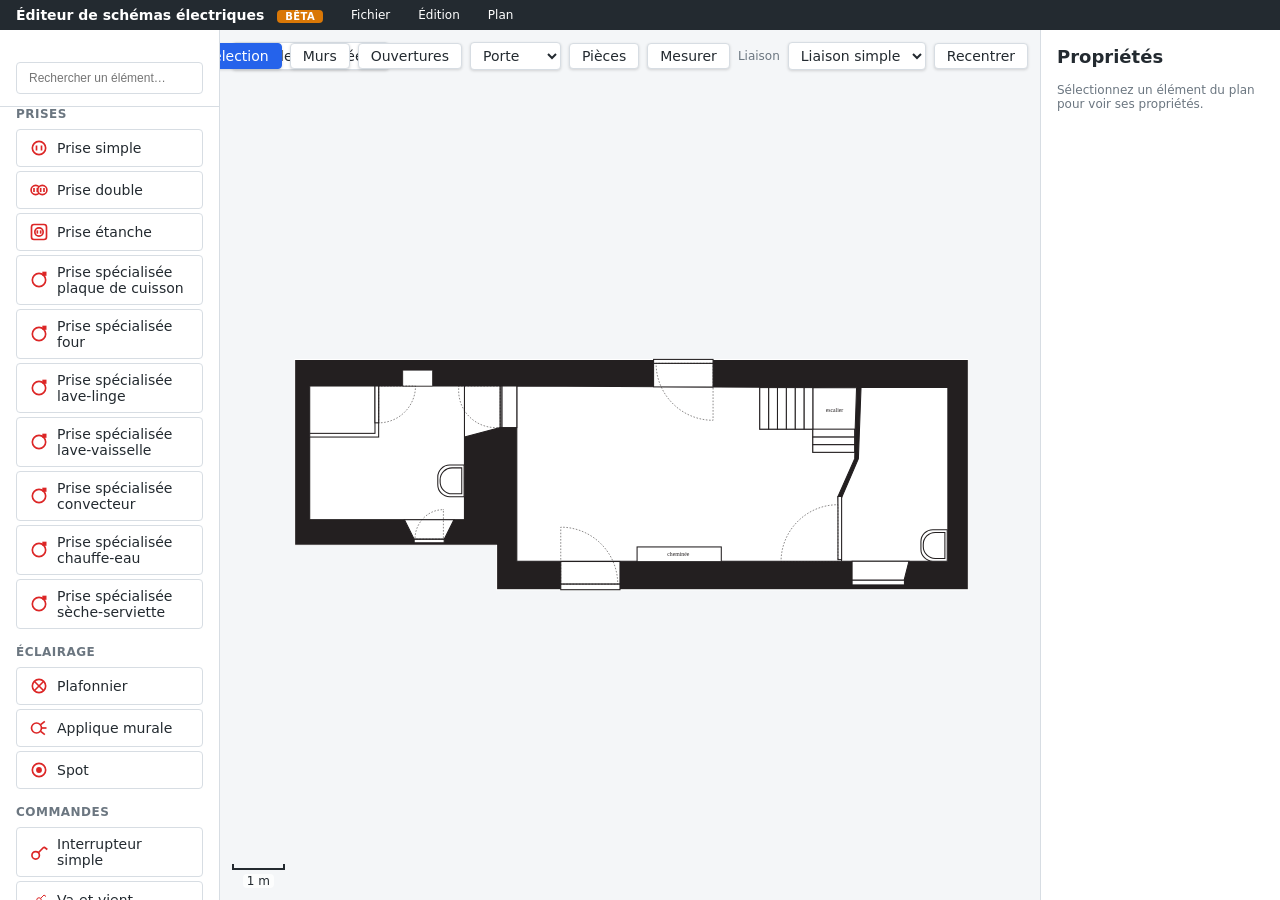
==== beta/index.html @ 7cb168fc "feat: affiche l'abréviation des prises spécialisées au centre du cercle - sym-prise-specialisee : re" ====
<!DOCTYPE html>
<html lang="fr">
<head>
  <meta charset="UTF-8" />
  <meta name="viewport" content="width=device-width, initial-scale=1.0" />
  <title>Éditeur de schémas électriques — Bêta</title>
  <link rel="stylesheet" href="../css/design-tokens.css" />
  <link rel="stylesheet" href="../css/base.css" />
  <link rel="stylesheet" href="../css/editor.css" />
</head>
<body>
  <div class="app">
    <header class="topbar">
      <h1 class="topbar__title">Éditeur de schémas électriques <span class="topbar__badge">Bêta</span></h1>
      <nav class="menubar" aria-label="Menu principal">
        <div class="menubar__item">
          <button type="button" class="menubar__trigger" id="menu-file-trigger" aria-haspopup="true" aria-expanded="false">Fichier</button>
          <div class="menubar__dropdown" id="menu-file-dropdown" hidden role="menu">
            <button type="button" class="menubar__action" id="menu-new-project" role="menuitem">Nouveau projet</button>
            <hr class="menubar__separator" />
            <button type="button" class="menubar__action" id="menu-save-project" role="menuitem">Enregistrer le projet (.aiti)</button>
            <button type="button" class="menubar__action" id="menu-open-project" role="menuitem">Ouvrir un projet (.aiti)</button>
            <input type="file" id="import-file-input" accept=".aiti" hidden />
            <hr class="menubar__separator" />
            <button type="button" class="menubar__action" id="menu-export-svg" role="menuitem">Exporter en SVG (tous les étages)</button>
            <button type="button" class="menubar__action" id="menu-export-png" role="menuitem">Exporter en PNG (tous les étages)</button>
            <button type="button" class="menubar__action" id="menu-export-pdf" role="menuitem">Exporter en PDF (tous les étages)</button>
            <hr class="menubar__separator" />
            <button type="button" class="menubar__action" id="menu-print" role="menuitem">Imprimer</button>
          </div>
        </div>
        <div class="menubar__item">
          <button type="button" class="menubar__trigger" id="menu-edit-trigger" aria-haspopup="true" aria-expanded="false">Édition</button>
          <div class="menubar__dropdown" id="menu-edit-dropdown" hidden role="menu">
            <button type="button" class="menubar__action" id="menu-undo" role="menuitem">Annuler</button>
            <button type="button" class="menubar__action" id="menu-redo" role="menuitem">Rétablir</button>
            <hr class="menubar__separator" />
            <button type="button" class="menubar__action menubar__action--danger" id="menu-clear" role="menuitem">Effacer tout le plan</button>
          </div>
        </div>
        <div class="menubar__item">
          <button type="button" class="menubar__trigger" id="menu-plan-trigger" aria-haspopup="true" aria-expanded="false">Plan</button>
          <div class="menubar__dropdown" id="menu-plan-dropdown" hidden role="menu">
            <button type="button" class="menubar__action" id="menu-elements-list" role="menuitem">Liste des éléments</button>
            <hr class="menubar__separator" />
            <button type="button" class="menubar__action" id="menu-new-floor" role="menuitem">Nouvel étage</button>
            <button type="button" class="menubar__action" id="menu-duplicate-floor" role="menuitem">Dupliquer cet étage</button>
            <button type="button" class="menubar__action" id="menu-rename-floor" role="menuitem">Renommer cet étage</button>
            <button type="button" class="menubar__action menubar__action--danger" id="menu-delete-floor" role="menuitem">Supprimer cet étage</button>
            <hr class="menubar__separator" />
            <a class="menubar__action" href="../" role="menuitem">Retour à la version stable</a>
          </div>
        </div>
      </nav>
    </header>
    <div class="workspace">
      <aside id="palette" class="palette" aria-label="Palette de composants"></aside>
      <main class="stage">
        <div class="stage__overlay stage__overlay--top-left">
          <select id="floor-select" class="floor-select" aria-label="Étage affiché"></select>
        </div>
        <div class="stage__overlay stage__overlay--top-right toolbar__links" role="group" aria-label="Outils">
          <button type="button" id="mode-select" class="toolbar__button toolbar__button--armed">Sélection</button>
          <button type="button" id="mode-wall" class="toolbar__button">Murs</button>
          <button type="button" id="mode-opening" class="toolbar__button">Ouvertures</button>
          <select id="opening-type-select" class="floor-select" aria-label="Type d'ouverture">
            <option value="porte">Porte</option>
            <option value="fenetre">Fenêtre</option>
          </select>
          <button type="button" id="mode-room" class="toolbar__button">Pièces</button>
          <button type="button" id="mode-measure" class="toolbar__button">Mesurer</button>
          <label class="toolbar__links-label" for="link-type-select">Liaison</label>
          <select id="link-type-select" class="floor-select" aria-label="Type de liaison"></select>
          <button type="button" id="btn-recenter-view" class="toolbar__button" title="Recentrer la vue sur le plan">Recentrer</button>
        </div>
        <div class="stage__overlay stage__overlay--bottom-left scale-bar" id="scale-bar" aria-hidden="true">
          <span class="scale-bar__line" id="scale-bar-line"></span>
          <span class="scale-bar__label" id="scale-bar-label"></span>
        </div>
        <svg id="stage-svg" class="stage__svg" xmlns="http://www.w3.org/2000/svg">
          <defs>
            <!-- Symboles électriques simplifiés, viewBox 0 0 24 24, dessinés en currentColor -->
            <symbol id="sym-prise" viewBox="0 0 24 24">
              <circle cx="12" cy="12" r="8" />
              <line x1="9" y1="9" x2="9" y2="15" />
              <line x1="15" y1="9" x2="15" y2="15" />
            </symbol>
            <symbol id="sym-prise-double" viewBox="0 0 24 24">
              <circle cx="8" cy="12" r="5.5" />
              <line x1="6" y1="9.5" x2="6" y2="14.5" />
              <line x1="10" y1="9.5" x2="10" y2="14.5" />
              <circle cx="16" cy="12" r="5.5" />
              <line x1="14" y1="9.5" x2="14" y2="14.5" />
              <line x1="18" y1="9.5" x2="18" y2="14.5" />
            </symbol>
            <symbol id="sym-prise-etanche" viewBox="0 0 24 24">
              <rect x="3" y="3" width="18" height="18" rx="3" />
              <circle cx="12" cy="12" r="5" />
              <line x1="10" y1="10" x2="10" y2="14" />
              <line x1="14" y1="10" x2="14" y2="14" />
            </symbol>
            <symbol id="sym-prise-specialisee" viewBox="0 0 24 24">
              <!-- Pas de broches dessinées (contrairement à sym-prise) : la place au
                   centre du cercle est laissée libre pour l'abréviation du circuit
                   dédié (voir ComponentsLayer, component__badge). -->
              <circle cx="12" cy="12" r="8" />
              <rect x="16" y="2" width="5" height="5" fill="currentColor" stroke="none" />
            </symbol>
            <symbol id="sym-plafonnier" viewBox="0 0 24 24">
              <circle cx="12" cy="12" r="8" />
              <line x1="6.3" y1="6.3" x2="17.7" y2="17.7" />
              <line x1="17.7" y1="6.3" x2="6.3" y2="17.7" />
            </symbol>
            <symbol id="sym-applique" viewBox="0 0 24 24">
              <circle cx="9" cy="12" r="6" />
              <line x1="15" y1="12" x2="21" y2="12" />
              <line x1="14" y1="8" x2="19" y2="4" />
              <line x1="14" y1="16" x2="19" y2="20" />
            </symbol>
            <symbol id="sym-spot" viewBox="0 0 24 24">
              <circle cx="12" cy="12" r="8" />
              <circle cx="12" cy="12" r="3.5" fill="currentColor" stroke="none" />
            </symbol>
            <symbol id="sym-interrupteur" viewBox="0 0 24 24">
              <!-- La ligne part du CENTRE du cercle : la partie sous le cercle est masquée
                   par son fond opaque, donc le trait ne dépasse jamais de l'autre côté. -->
              <line x1="8" y1="16" x2="18" y2="6" />
              <line x1="18" y1="6" x2="22" y2="9" />
              <circle cx="8" cy="16" r="4.5" />
            </symbol>
            <symbol id="sym-va-et-vient" viewBox="0 0 40 40">
              <!-- Même geste que l'interrupteur simple, dupliqué de part et d'autre d'un
                   cercle centré : deux branches de taille identique à l'interrupteur simple. -->
              <line x1="20" y1="20" x2="30" y2="10" />
              <line x1="30" y1="10" x2="34" y2="13" />
              <line x1="20" y1="20" x2="10" y2="30" />
              <line x1="10" y1="30" x2="6" y2="27" />
              <circle cx="20" cy="20" r="4.5" />
            </symbol>
            <symbol id="sym-poussoir" viewBox="0 0 24 24">
              <circle cx="12" cy="12" r="6" />
              <rect x="9.5" y="9.5" width="5" height="5" />
            </symbol>
            <symbol id="sym-variateur" viewBox="0 0 24 24">
              <line x1="8" y1="16" x2="18" y2="6" />
              <line x1="18" y1="6" x2="22" y2="9" />
              <circle cx="8" cy="16" r="4.5" />
              <!-- Flèche du variateur : traverse la branche en son milieu -->
              <line x1="10.9" y1="8.9" x2="15.1" y2="13.1" />
              <polygon points="15.1,13.1 12.85,12.55 14.55,10.85" fill="currentColor" stroke="none" />
            </symbol>
            <symbol id="sym-tableau" viewBox="0 0 24 24">
              <rect x="3" y="4" width="18" height="16" rx="1" />
              <line x1="8" y1="8" x2="8" y2="16" />
              <line x1="12" y1="8" x2="12" y2="16" />
              <line x1="16" y1="8" x2="16" y2="16" />
            </symbol>
            <symbol id="sym-vmc" viewBox="0 0 24 24">
              <circle cx="12" cy="12" r="8" />
              <path d="M12 12 L12 5 A7 7 0 0 1 18.5 9 Z" fill="currentColor" stroke="none" />
              <path d="M12 12 L18.5 15 A7 7 0 0 1 8 18.5 Z" fill="currentColor" stroke="none" />
              <path d="M12 12 L6 15 A7 7 0 0 1 8 6 Z" fill="currentColor" stroke="none" />
            </symbol>
          </defs>
          <g id="plan-layer"></g>
          <g id="rooms-layer"></g>
          <g id="walls-layer"></g>
          <g id="links-layer"></g>
          <g id="components-layer"></g>
          <g id="wall-preview-layer"></g>
          <g id="room-preview-layer"></g>
          <g id="measure-layer"></g>
        </svg>
        <p id="stage-error" class="stage__error" hidden></p>
      </main>
      <aside id="properties-panel" class="properties" aria-label="Propriétés"></aside>
    </div>
  </div>
  <div id="toast-container" class="toast-container" aria-live="polite"></div>
  <script type="module" src="../js/main.js"></script>
</body>
</html>
---- css/design-tokens.css ----
/* Design tokens — couleurs, espacements, typographie */
:root {
  /* Espacements (base 4px) */
  --space-1: 4px;
  --space-2: 8px;
  --space-3: 12px;
  --space-4: 16px;
  --space-6: 24px;
  --space-8: 32px;
  --space-12: 48px;

  /* Couleurs neutres (ambiance plan technique) */
  --color-bg: #f4f6f8;
  --color-bg-panel: #ffffff;
  --color-border: #d7dde3;
  --color-text: #232a30;
  --color-text-muted: #6b7680;

  /* Plan de fond */
  --color-plan-stroke: #4a5561;

  /* Accents */
  --color-accent: #2563eb;
  --color-accent-hover: #d97706;

  /* Composants posés sur le plan : rouge pour bien se distinguer du fond */
  --color-component: #dc2626;
  --color-component-selected: var(--color-accent);

  /* Couleurs de liaison par type de circuit */
  --color-circuit-eclairage: #2563eb;
  --color-circuit-prise: #16a34a;
  --color-circuit-alimentation: #dc2626;
  --color-circuit-commande: #7c3aed;

  /* Outil de mesure */
  --color-measure: #0891b2;

  /* Remplissage des pièces */
  --color-room-fill: #eef2f6;
  --color-room-fill-selected: #dbeafe;

  /* Typographie */
  --font-family: system-ui, -apple-system, "Segoe UI", sans-serif;
  --font-size-sm: 12px;
  --font-size-base: 14px;
  --font-size-lg: 18px;

  /* Rayons */
  --radius-sm: 4px;
  --radius-md: 8px;
}
---- css/base.css ----
* {
  box-sizing: border-box;
}

html, body {
  height: 100%;
  margin: 0;
}

body {
  font-family: var(--font-family);
  font-size: var(--font-size-base);
  color: var(--color-text);
  background: var(--color-bg);
}

button, select {
  font: inherit;
  color: inherit;
}
---- css/editor.css ----
.app {
  display: flex;
  flex-direction: column;
  height: 100%;
}

.topbar {
  display: flex;
  align-items: center;
  gap: var(--space-4);
  padding: var(--space-1) var(--space-4);
  background: var(--color-text);
}

.topbar__title {
  font-size: var(--font-size-base);
  font-weight: 600;
  color: #fff;
  margin: 0;
}

.topbar__badge {
  display: inline-block;
  margin-left: var(--space-2);
  padding: 1px var(--space-2);
  border-radius: var(--radius-sm);
  background: var(--color-accent-hover);
  color: #fff;
  font-size: 10px;
  font-weight: 700;
  text-transform: uppercase;
  letter-spacing: 0.04em;
  vertical-align: middle;
}

.floor-select {
  padding: var(--space-1) var(--space-2);
  border: 1px solid var(--color-border);
  border-radius: var(--radius-sm);
  background: var(--color-bg-panel);
  box-shadow: 0 1px 3px rgba(0, 0, 0, 0.15);
}

.toolbar__links {
  display: flex;
  align-items: center;
  gap: var(--space-2);
}

.toolbar__links-label {
  font-size: var(--font-size-sm);
  color: var(--color-text-muted);
}

.toolbar__button {
  padding: var(--space-1) var(--space-3);
  border: 1px solid var(--color-border);
  border-radius: var(--radius-sm);
  background: var(--color-bg-panel);
  box-shadow: 0 1px 3px rgba(0, 0, 0, 0.15);
  cursor: pointer;
}

.toolbar__button:hover {
  border-color: var(--color-accent);
}

.toolbar__button--armed {
  background: var(--color-accent);
  border-color: var(--color-accent);
  color: #fff;
}

.toolbar__button--primary {
  background: var(--color-accent);
  border-color: var(--color-accent);
  color: #fff;
}

.toolbar__button--primary:hover {
  filter: brightness(1.1);
}

.menubar {
  display: flex;
  align-items: center;
  gap: var(--space-1);
}

.menubar__item {
  position: relative;
}

.menubar__trigger {
  padding: var(--space-1) var(--space-3);
  border: none;
  border-radius: var(--radius-sm);
  background: transparent;
  color: #fff;
  font-size: var(--font-size-sm);
  cursor: pointer;
}

.menubar__trigger:hover,
.menubar__item--open .menubar__trigger {
  background: rgba(255, 255, 255, 0.15);
}

.menubar__dropdown {
  position: absolute;
  top: 100%;
  left: 0;
  z-index: 10;
  min-width: 200px;
  margin-top: var(--space-1);
  padding: var(--space-1);
  background: var(--color-bg-panel);
  border: 1px solid var(--color-border);
  border-radius: var(--radius-sm);
  box-shadow: 0 4px 12px rgba(0, 0, 0, 0.15);
  display: flex;
  flex-direction: column;
}

.menubar__dropdown[hidden] {
  display: none;
}

.menubar__action {
  text-align: left;
  text-decoration: none;
  padding: var(--space-2) var(--space-3);
  border: none;
  border-radius: var(--radius-sm);
  background: transparent;
  color: var(--color-text);
  font-size: var(--font-size-base);
  cursor: pointer;
}

.menubar__action:hover:not(:disabled) {
  background: var(--color-bg);
}

.menubar__action:disabled {
  color: var(--color-text-muted);
  cursor: not-allowed;
}

.menubar__action--danger {
  color: var(--color-circuit-alimentation);
}

.menubar__separator {
  border: none;
  border-top: 1px solid var(--color-border);
  margin: var(--space-1) 0;
}

.workspace {
  flex: 1;
  display: flex;
  min-height: 0;
}

.palette {
  width: 220px;
  flex-shrink: 0;
  overflow-y: auto;
  background: var(--color-bg-panel);
  border-right: 1px solid var(--color-border);
  padding: var(--space-4);
}

.properties {
  width: 240px;
  flex-shrink: 0;
  overflow-y: auto;
  background: var(--color-bg-panel);
  border-left: 1px solid var(--color-border);
  padding: var(--space-4);
}

.properties__empty {
  color: var(--color-text-muted);
  font-size: var(--font-size-sm);
}

.properties__panel-title {
  font-size: var(--font-size-lg);
  font-weight: 700;
  margin: 0 0 var(--space-4);
}

.properties__title {
  font-size: var(--font-size-base);
  font-weight: 600;
  margin: 0 0 var(--space-4);
}

.properties__field {
  display: flex;
  flex-direction: column;
  gap: var(--space-1);
  margin-bottom: var(--space-3);
  font-size: var(--font-size-sm);
}

.properties__field-label {
  color: var(--color-text-muted);
}

.properties__field input,
.properties__field select,
.properties__field textarea {
  padding: var(--space-1) var(--space-2);
  border: 1px solid var(--color-border);
  border-radius: var(--radius-sm);
  background: var(--color-bg-panel);
  font-size: var(--font-size-base);
}

.properties__field textarea {
  font-family: inherit;
  resize: vertical;
}

.properties__field--checkbox {
  flex-direction: row;
  align-items: center;
  gap: var(--space-2);
}

.properties__field--checkbox input {
  width: auto;
  padding: 0;
}

.properties__rotation {
  display: flex;
  align-items: center;
  justify-content: space-between;
  gap: var(--space-2);
}

.properties__rotation button {
  padding: var(--space-1) var(--space-3);
  border: 1px solid var(--color-border);
  border-radius: var(--radius-sm);
  background: var(--color-bg-panel);
  cursor: pointer;
}

.properties__rotation button:hover {
  border-color: var(--color-accent);
}

.properties__delete,
.properties__duplicate {
  width: 100%;
  padding: var(--space-2);
  border-radius: var(--radius-sm);
  cursor: pointer;
}

.properties__duplicate {
  margin-bottom: var(--space-2);
  border: 1px solid var(--color-border);
  background: var(--color-bg-panel);
  color: var(--color-text);
}

.properties__duplicate:hover {
  border-color: var(--color-accent);
}

.properties__delete {
  border: 1px solid var(--color-circuit-alimentation);
  background: var(--color-bg-panel);
  color: var(--color-circuit-alimentation);
}

.properties__delete:hover {
  background: var(--color-circuit-alimentation);
  color: #fff;
}

.properties__divider {
  border: none;
  border-top: 1px solid var(--color-border);
  margin: var(--space-4) 0;
}

.properties__subtitle {
  font-size: var(--font-size-sm);
  font-weight: 600;
  color: var(--color-text-muted);
  text-transform: uppercase;
  letter-spacing: 0.04em;
  margin: var(--space-4) 0 var(--space-2);
}

.properties__liaison-row {
  display: flex;
  align-items: center;
  gap: var(--space-2);
  width: 100%;
  padding: var(--space-2);
  border: 1px solid var(--color-border);
  border-radius: var(--radius-sm);
  background: var(--color-bg-panel);
  font-size: var(--font-size-sm);
  text-align: left;
  cursor: pointer;
  margin-bottom: var(--space-1);
}

.properties__liaison-row:hover {
  border-color: var(--color-accent);
}

.properties__liaison-swatch {
  width: 10px;
  height: 10px;
  border-radius: 50%;
  flex-shrink: 0;
}

.palette__search-bar {
  position: sticky;
  top: 0;
  z-index: 1;
  margin: calc(-1 * var(--space-4)) calc(-1 * var(--space-4)) var(--space-4);
  padding: var(--space-4) var(--space-4) var(--space-3);
  background: var(--color-bg-panel);
  border-bottom: 1px solid var(--color-border);
}

.palette__search {
  display: block;
  width: 100%;
  box-sizing: border-box;
  padding: var(--space-2) var(--space-3);
  border: 1px solid var(--color-border);
  border-radius: var(--radius-sm);
  background: var(--color-bg-panel);
  font-size: var(--font-size-sm);
}

.palette__search:focus {
  outline: none;
  border-color: var(--color-accent);
}

.palette__empty {
  color: var(--color-text-muted);
  font-size: var(--font-size-sm);
}

.palette__category + .palette__category {
  margin-top: var(--space-4);
}

.palette__category-title {
  font-size: var(--font-size-sm);
  text-transform: uppercase;
  letter-spacing: 0.04em;
  color: var(--color-text-muted);
  margin: 0 0 var(--space-2);
}

.palette__items {
  display: flex;
  flex-direction: column;
  gap: var(--space-1);
}

.palette__item {
  display: flex;
  align-items: center;
  gap: var(--space-2);
  text-align: left;
  padding: var(--space-2) var(--space-3);
  border: 1px solid var(--color-border);
  border-radius: var(--radius-sm);
  background: var(--color-bg-panel);
  cursor: pointer;
}

.palette__icon {
  width: 20px;
  height: 20px;
  flex-shrink: 0;
  color: var(--color-component);
}

.palette__icon rect,
.palette__icon use {
  fill: var(--color-bg-panel);
  stroke: currentColor;
  stroke-width: 2;
}

.palette__icon text {
  fill: currentColor;
  font-size: 8px;
  font-weight: 600;
}

.palette__item:hover {
  border-color: var(--color-accent);
}

.palette__item--armed {
  background: var(--color-accent);
  border-color: var(--color-accent);
  color: #fff;
}

.stage {
  flex: 1;
  display: flex;
  align-items: center;
  justify-content: center;
  overflow: hidden;
  position: relative;
  background: var(--color-bg);
}

.stage__svg {
  width: 100%;
  height: 100%;
  touch-action: none;
  cursor: grab;
}

.stage__svg--panning {
  cursor: grabbing;
}

.stage__svg--placing {
  cursor: crosshair;
}

.stage__svg--linking {
  cursor: crosshair;
}

.stage__svg--measuring {
  cursor: crosshair;
}

.stage__svg--wall-drawing {
  cursor: crosshair;
}

.stage__overlay {
  position: absolute;
  z-index: 5;
}

.stage__overlay--top-left {
  top: var(--space-3);
  left: var(--space-3);
}

.stage__overlay--top-right {
  top: var(--space-3);
  right: var(--space-3);
}

.stage__overlay--bottom-left {
  left: var(--space-3);
  bottom: var(--space-3);
}

.scale-bar {
  display: flex;
  flex-direction: column;
  align-items: center;
  gap: var(--space-1);
  pointer-events: none;
}

.scale-bar__line {
  display: block;
  height: 6px;
  border-left: 2px solid var(--color-text);
  border-right: 2px solid var(--color-text);
  border-bottom: 2px solid var(--color-text);
}

.scale-bar__label {
  font-size: var(--font-size-sm);
  color: var(--color-text);
  background: rgba(255, 255, 255, 0.75);
  padding: 0 var(--space-1);
  border-radius: var(--radius-sm);
}

.component {
  color: var(--color-component);
  cursor: pointer;
}

.component .component__shape {
  fill: var(--color-bg-panel);
  stroke: currentColor;
  stroke-width: 2;
  stroke-linecap: round;
  stroke-linejoin: round;
}

.component--selected {
  color: var(--color-component-selected);
}

.component--selected .component__shape {
  stroke-width: 2.75;
}

.component__label {
  fill: currentColor;
  font-size: 9px;
  font-weight: 600;
  pointer-events: none;
}

.component__badge {
  fill: currentColor;
  font-size: 6px;
  font-weight: 600;
  pointer-events: none;
}

.component__resize-handle {
  fill: var(--color-accent);
  stroke: #fff;
  stroke-width: 1;
  cursor: nwse-resize;
}

.component__door-line {
  stroke: currentColor;
  stroke-width: 2;
  fill: none;
}

.component__door-arc {
  stroke: currentColor;
  stroke-width: 1;
  stroke-dasharray: 4 3;
  fill: none;
}

.component--link-pending .component__shape {
  stroke: var(--color-accent-hover);
  stroke-width: 3;
}

.component--link-target .component__shape {
  stroke: var(--color-circuit-prise);
  stroke-width: 3;
}

.liaison {
  cursor: pointer;
}

.liaison__line {
  stroke: var(--liaison-color, var(--color-text-muted));
  stroke-width: 3;
  stroke-linecap: round;
}

.liaison-preview {
  stroke: var(--liaison-color, var(--color-text-muted));
  stroke-width: 2;
  stroke-dasharray: 6 4;
  pointer-events: none;
}

.liaison--selected .liaison__line {
  stroke-width: 5;
}

.liaison--connected .liaison__line {
  stroke-width: 4.5;
}

.measure {
  pointer-events: none;
}

.measure__line {
  stroke: var(--color-measure);
  stroke-width: 1.5;
}

.measure--pending .measure__line {
  stroke-dasharray: 6 4;
}

.measure__label {
  fill: var(--color-measure);
  font-size: 12px;
  font-weight: 600;
}

.wall {
  cursor: pointer;
}

.wall__hit {
  stroke: transparent;
  fill: none;
}

.wall__shape {
  fill: var(--color-plan-stroke);
  stroke: none;
  pointer-events: none;
}

.wall--selected .wall__shape {
  fill: var(--color-accent);
}

.wall__endpoint-handle {
  fill: var(--color-accent);
  stroke: #fff;
  stroke-width: 1;
  cursor: move;
}

.wall__side-marker {
  stroke: var(--color-accent);
  stroke-width: 1.5;
  stroke-dasharray: 2 2;
  pointer-events: none;
}

.wall__joint {
  fill: var(--color-plan-stroke);
  pointer-events: none;
}

.wall__joint--selected {
  fill: var(--color-accent);
}

.wall__vertex-marker {
  fill: none;
  stroke: var(--color-accent);
  stroke-width: 2;
  pointer-events: none;
}

.wall-preview {
  stroke: var(--color-plan-stroke);
  stroke-width: 2;
  stroke-dasharray: 6 4;
  pointer-events: none;
}

.opening {
  cursor: pointer;
}

.opening__hit {
  stroke: transparent;
  fill: none;
}

.opening__door-line {
  stroke: var(--color-plan-stroke);
  stroke-width: 2;
  fill: none;
  pointer-events: none;
}

.opening__door-arc {
  stroke: var(--color-plan-stroke);
  stroke-width: 1;
  stroke-dasharray: 4 3;
  fill: none;
  pointer-events: none;
}

.opening__window {
  fill: var(--color-bg-panel);
  stroke: var(--color-plan-stroke);
  stroke-width: 1.5;
  pointer-events: none;
}

.opening--selected .opening__door-line,
.opening--selected .opening__door-arc,
.opening--selected .opening__window {
  stroke: var(--color-accent);
}

.room {
  cursor: pointer;
}

.room__shape {
  fill: var(--color-room-fill);
  stroke: var(--color-border);
  stroke-width: 1;
}

.room--selected .room__shape {
  fill: var(--color-room-fill-selected);
  stroke: var(--color-accent);
  stroke-width: 2;
}

.room__label {
  fill: var(--color-text-muted);
  font: 600 14px sans-serif;
  pointer-events: none;
  text-transform: uppercase;
  letter-spacing: 0.04em;
}

.room__vertex-handle {
  fill: var(--color-accent);
  stroke: #fff;
  stroke-width: 1;
  cursor: move;
}

.room-preview {
  pointer-events: none;
}

.room-preview__line {
  fill: none;
  stroke: var(--color-accent);
  stroke-width: 2;
  stroke-dasharray: 6 4;
}

.room-preview__point {
  fill: var(--color-accent);
}

.stage__error {
  position: absolute;
  inset: 0;
  display: flex;
  align-items: center;
  justify-content: center;
  color: var(--color-text-muted);
  font-size: var(--font-size-base);
  text-align: center;
  padding: var(--space-6);
  pointer-events: none;
}

.stage__error[hidden] {
  display: none;
}

.toast-container {
  position: fixed;
  bottom: var(--space-4);
  right: var(--space-4);
  z-index: 1000;
  display: flex;
  flex-direction: column;
  gap: var(--space-2);
  pointer-events: none;
}

.toast {
  background: var(--color-text);
  color: #fff;
  padding: var(--space-2) var(--space-3);
  border-radius: 4px;
  font-size: var(--font-size-sm);
  box-shadow: 0 4px 12px rgba(0, 0, 0, 0.2);
  opacity: 0;
  transform: translateY(8px);
  transition: opacity 0.2s ease, transform 0.2s ease;
}

.toast--visible {
  opacity: 1;
  transform: translateY(0);
}

.toast--danger {
  background: var(--color-circuit-alimentation);
}

.modal-overlay {
  position: fixed;
  inset: 0;
  z-index: 100;
  background: rgba(0, 0, 0, 0.35);
  display: flex;
  align-items: center;
  justify-content: center;
}

.modal {
  width: min(560px, 90vw);
  max-height: 80vh;
  display: flex;
  flex-direction: column;
  background: var(--color-bg-panel);
  border-radius: var(--radius-md);
  box-shadow: 0 8px 30px rgba(0, 0, 0, 0.25);
  overflow: hidden;
}

.modal__header {
  display: flex;
  align-items: center;
  justify-content: space-between;
  padding: var(--space-4);
  border-bottom: 1px solid var(--color-border);
}

.modal__header h2 {
  font-size: var(--font-size-base);
  font-weight: 600;
  margin: 0;
}

.modal__close {
  border: none;
  background: transparent;
  font-size: 20px;
  line-height: 1;
  color: var(--color-text-muted);
  cursor: pointer;
}

.modal__close:hover {
  color: var(--color-text);
}

.modal__body {
  padding: var(--space-4);
  overflow-y: auto;
}

.modal__actions {
  display: flex;
  justify-content: flex-end;
  gap: var(--space-2);
  margin-top: var(--space-4);
}

.modal__summary {
  color: var(--color-text-muted);
  font-size: var(--font-size-sm);
  margin: 0 0 var(--space-4);
}

.elements-group + .elements-group {
  margin-top: var(--space-4);
}

.elements-group__title {
  font-size: var(--font-size-sm);
  text-transform: uppercase;
  letter-spacing: 0.04em;
  color: var(--color-text-muted);
  margin: 0 0 var(--space-2);
}

.elements-group__list {
  list-style: none;
  margin: 0;
  padding: 0;
  display: flex;
  flex-direction: column;
  gap: var(--space-1);
}

.elements-group__item {
  width: 100%;
  text-align: left;
  padding: var(--space-2) var(--space-3);
  border: 1px solid var(--color-border);
  border-radius: var(--radius-sm);
  background: var(--color-bg-panel);
  cursor: pointer;
}

.elements-group__item:hover {
  border-color: var(--color-accent);
}
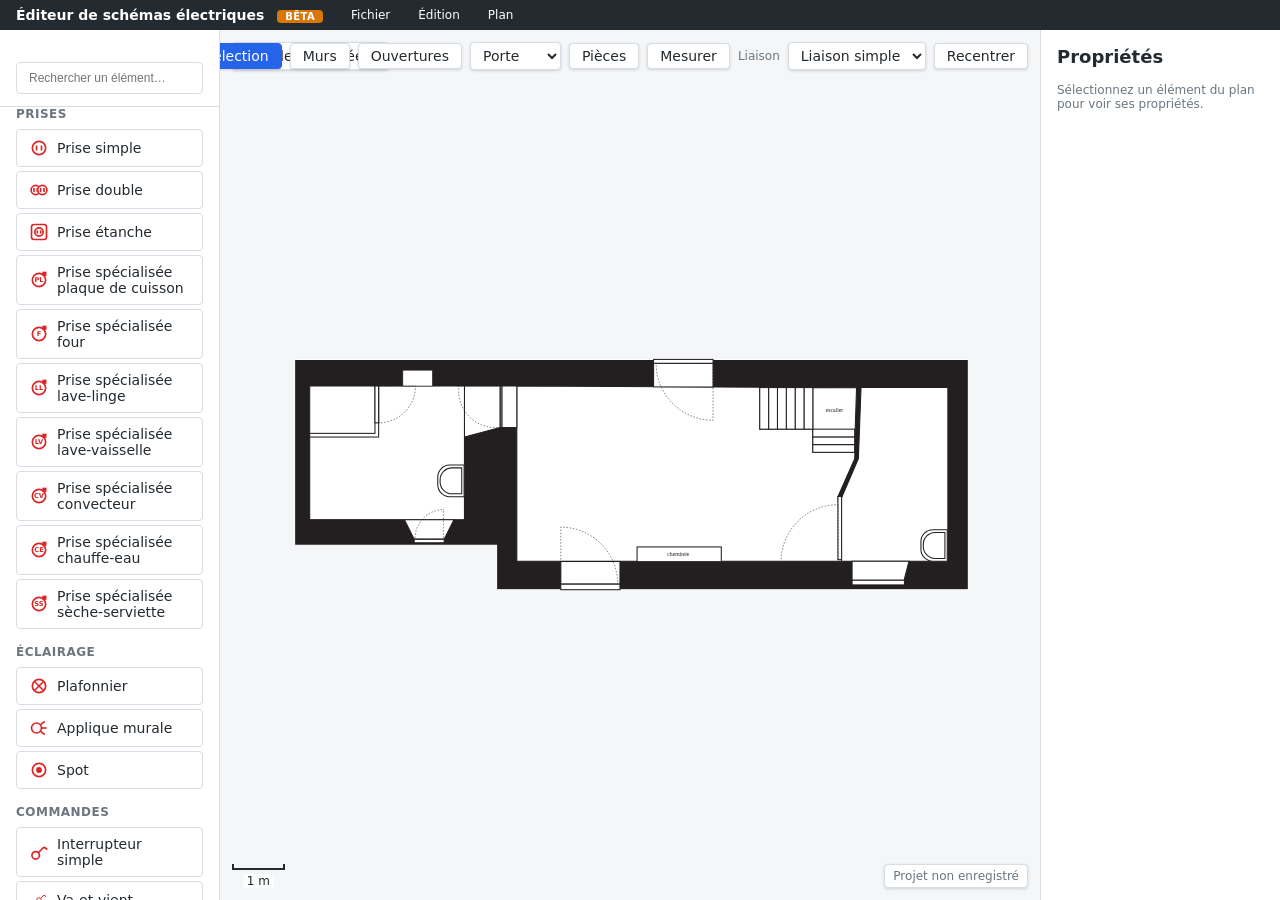
==== commit b2235401: "feat: affiche le nom du fichier en bas à droite, clic -> historique - Store : state.fileName (métado" ====
--- a/beta/index.html
+++ b/beta/index.html
@@ -76,6 +76,9 @@
         <div class="stage__overlay stage__overlay--bottom-left scale-bar" id="scale-bar" aria-hidden="true">
           <span class="scale-bar__line" id="scale-bar-line"></span>
           <span class="scale-bar__label" id="scale-bar-label"></span>
+        </div>
+        <div class="stage__overlay stage__overlay--bottom-right">
+          <button type="button" id="btn-filename" class="filename-badge" title="Voir l'historique des modifications"></button>
         </div>
         <svg id="stage-svg" class="stage__svg" xmlns="http://www.w3.org/2000/svg">
           <defs>
--- a/css/editor.css
+++ b/css/editor.css
@@ -474,6 +474,11 @@
   bottom: var(--space-3);
 }
 
+.stage__overlay--bottom-right {
+  right: var(--space-3);
+  bottom: var(--space-3);
+}
+
 .scale-bar {
   display: flex;
   flex-direction: column;
@@ -895,3 +900,55 @@
 .elements-group__item:hover {
   border-color: var(--color-accent);
 }
+
+.history-list {
+  list-style: none;
+  margin: 0;
+  padding: 0;
+  display: flex;
+  flex-direction: column;
+  gap: var(--space-1);
+}
+
+.history-list__item {
+  display: flex;
+  align-items: baseline;
+  gap: var(--space-3);
+  padding: var(--space-2) var(--space-3);
+  border-radius: var(--radius-sm);
+  font-size: var(--font-size-sm);
+}
+
+.history-list__item:nth-child(odd) {
+  background: var(--color-bg);
+}
+
+.history-list__item--danger .history-list__message {
+  color: var(--color-circuit-alimentation);
+}
+
+.history-list__time {
+  flex-shrink: 0;
+  color: var(--color-text-muted);
+  font-variant-numeric: tabular-nums;
+}
+
+.filename-badge {
+  padding: var(--space-1) var(--space-2);
+  border: 1px solid var(--color-border);
+  border-radius: var(--radius-sm);
+  background: var(--color-bg-panel);
+  color: var(--color-text-muted);
+  font-size: var(--font-size-sm);
+  box-shadow: 0 1px 3px rgba(0, 0, 0, 0.15);
+  cursor: pointer;
+  max-width: 260px;
+  overflow: hidden;
+  text-overflow: ellipsis;
+  white-space: nowrap;
+}
+
+.filename-badge:hover {
+  border-color: var(--color-accent);
+  color: var(--color-text);
+}
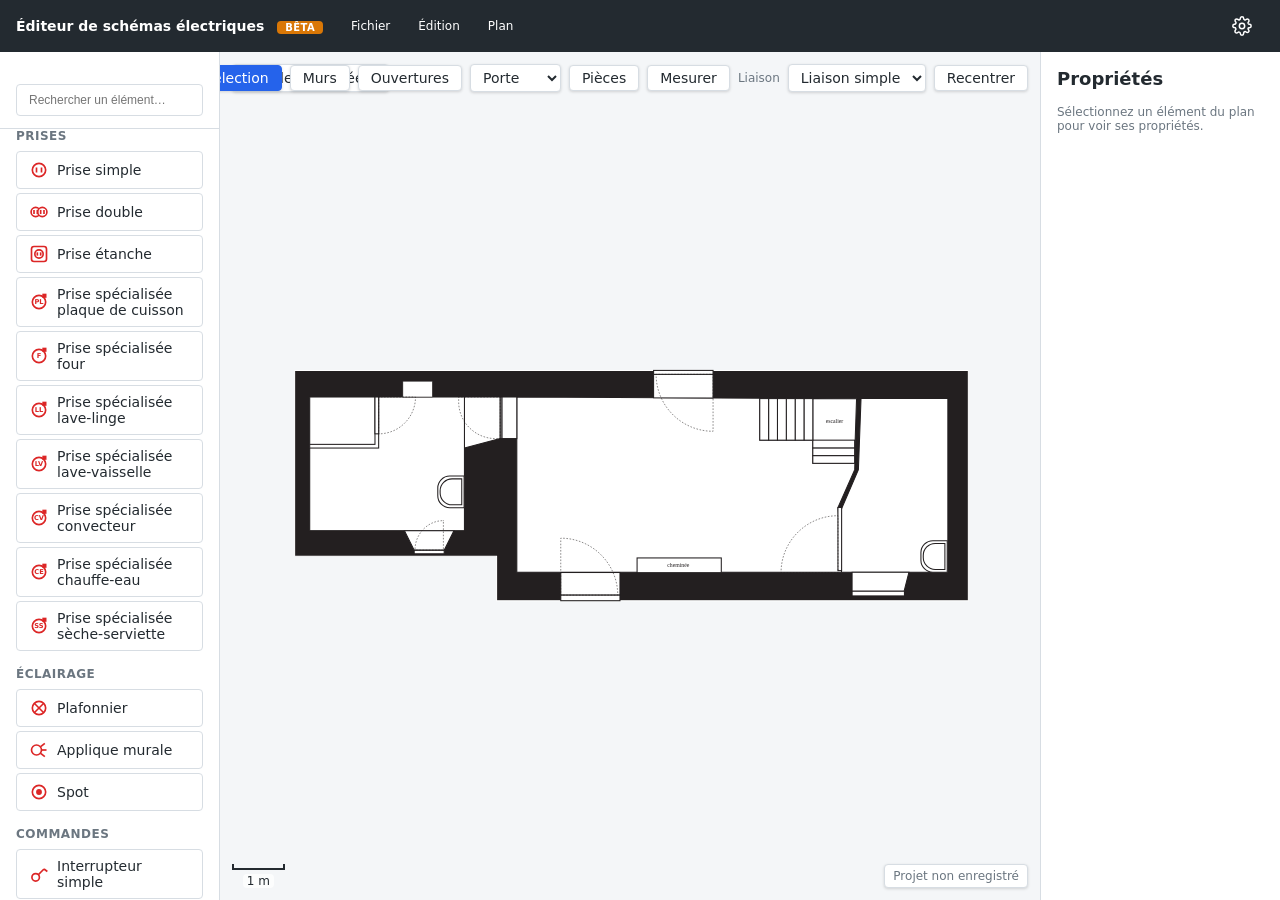
==== commit 18645b48: "Ajoute version, réglages et mise à jour automatique (v1.0.0) - version.json et CHANGELOG.md - roue c" ====
--- a/beta/index.html
+++ b/beta/index.html
@@ -4,6 +4,8 @@
   <meta charset="UTF-8" />
   <meta name="viewport" content="width=device-width, initial-scale=1.0" />
   <title>Éditeur de schémas électriques — Bêta</title>
+  <link rel="icon" href="../favicon.svg" type="image/svg+xml" />
+  <link rel="apple-touch-icon" href="../apple-touch-icon.png" />
   <link rel="stylesheet" href="../css/design-tokens.css" />
   <link rel="stylesheet" href="../css/base.css" />
   <link rel="stylesheet" href="../css/editor.css" />
@@ -11,7 +13,7 @@
 <body>
   <div class="app">
     <header class="topbar">
-      <h1 class="topbar__title">Éditeur de schémas électriques <span class="topbar__badge">Bêta</span></h1>
+      <a class="topbar__home" id="home-link" href="./" title="Revenir à l'accueil"><h1 class="topbar__title">Éditeur de schémas électriques <span class="topbar__badge">Bêta</span></h1></a>
       <nav class="menubar" aria-label="Menu principal">
         <div class="menubar__item">
           <button type="button" class="menubar__trigger" id="menu-file-trigger" aria-haspopup="true" aria-expanded="false">Fichier</button>
@@ -21,6 +23,8 @@
             <button type="button" class="menubar__action" id="menu-save-project" role="menuitem">Enregistrer le projet (.aiti)</button>
             <button type="button" class="menubar__action" id="menu-open-project" role="menuitem">Ouvrir un projet (.aiti)</button>
             <input type="file" id="import-file-input" accept=".aiti" hidden />
+            <button type="button" class="menubar__action" id="menu-compare-project" role="menuitem">Comparer avec un fichier (.aiti)...</button>
+            <input type="file" id="compare-file-input" accept=".aiti" hidden />
             <hr class="menubar__separator" />
             <button type="button" class="menubar__action" id="menu-export-svg" role="menuitem">Exporter en SVG (tous les étages)</button>
             <button type="button" class="menubar__action" id="menu-export-png" role="menuitem">Exporter en PNG (tous les étages)</button>
@@ -52,7 +56,20 @@
           </div>
         </div>
       </nav>
+      <button type="button" class="topbar__settings" id="settings-button" title="Réglages" aria-label="Réglages">
+        <svg viewBox="0 0 24 24" width="20" height="20" fill="none" stroke="currentColor" stroke-width="1.8" stroke-linecap="round" stroke-linejoin="round" aria-hidden="true" focusable="false">
+          <circle cx="12" cy="12" r="3.2"/>
+          <path d="M19.4 14.5a1.7 1.7 0 0 0 .35 1.88l.06.06a2 2 0 1 1-2.83 2.83l-.06-.06a1.7 1.7 0 0 0-1.88-.35 1.7 1.7 0 0 0-1.04 1.56V21a2 2 0 1 1-4 0v-.1a1.7 1.7 0 0 0-1.1-1.56 1.7 1.7 0 0 0-1.88.35l-.06.06a2 2 0 1 1-2.83-2.83l.06-.06a1.7 1.7 0 0 0 .35-1.88 1.7 1.7 0 0 0-1.56-1.04H3a2 2 0 1 1 0-4h.1a1.7 1.7 0 0 0 1.56-1.1 1.7 1.7 0 0 0-.35-1.88l-.06-.06a2 2 0 1 1 2.83-2.83l.06.06a1.7 1.7 0 0 0 1.88.35H9a1.7 1.7 0 0 0 1-1.56V3a2 2 0 1 1 4 0v.1a1.7 1.7 0 0 0 1.04 1.56 1.7 1.7 0 0 0 1.88-.35l.06-.06a2 2 0 1 1 2.83 2.83l-.06.06a1.7 1.7 0 0 0-.35 1.88V9a1.7 1.7 0 0 0 1.56 1H21a2 2 0 1 1 0 4h-.1a1.7 1.7 0 0 0-1.5 1.04z"/>
+        </svg>
+      </button>
     </header>
+    <div id="compare-banner" class="compare-banner" hidden>
+      <span class="compare-banner__label" id="compare-banner-label"></span>
+      <span class="compare-banner__swatch"><span class="compare-banner__dot compare-banner__dot--added"></span>Ajouté</span>
+      <span class="compare-banner__swatch"><span class="compare-banner__dot compare-banner__dot--modified"></span>Modifié/déplacé</span>
+      <span class="compare-banner__swatch"><span class="compare-banner__dot compare-banner__dot--removed"></span>Supprimé</span>
+      <button type="button" id="btn-compare-exit" class="toolbar__button">Quitter la comparaison</button>
+    </div>
     <div class="workspace">
       <aside id="palette" class="palette" aria-label="Palette de composants"></aside>
       <main class="stage">
@@ -60,6 +77,8 @@
           <select id="floor-select" class="floor-select" aria-label="Étage affiché"></select>
         </div>
         <div class="stage__overlay stage__overlay--top-right toolbar__links" role="group" aria-label="Outils">
+          <button type="button" id="btn-undo" class="toolbar__button" title="Annuler">↶</button>
+          <button type="button" id="btn-redo" class="toolbar__button" title="Rétablir">↷</button>
           <button type="button" id="mode-select" class="toolbar__button toolbar__button--armed">Sélection</button>
           <button type="button" id="mode-wall" class="toolbar__button">Murs</button>
           <button type="button" id="mode-opening" class="toolbar__button">Ouvertures</button>
@@ -158,6 +177,13 @@
               <line x1="12" y1="8" x2="12" y2="16" />
               <line x1="16" y1="8" x2="16" y2="16" />
             </symbol>
+            <symbol id="sym-terre" viewBox="0 0 24 24">
+              <!-- Symbole normalisé de mise à la terre (CEI 60417-5017). -->
+              <line x1="12" y1="4" x2="12" y2="13" />
+              <line x1="6" y1="13" x2="18" y2="13" />
+              <line x1="8" y1="16" x2="16" y2="16" />
+              <line x1="10" y1="19" x2="14" y2="19" />
+            </symbol>
             <symbol id="sym-vmc" viewBox="0 0 24 24">
               <circle cx="12" cy="12" r="8" />
               <path d="M12 12 L12 5 A7 7 0 0 1 18.5 9 Z" fill="currentColor" stroke="none" />
@@ -170,9 +196,11 @@
           <g id="walls-layer"></g>
           <g id="links-layer"></g>
           <g id="components-layer"></g>
+          <g id="links-overlay-layer"></g>
           <g id="wall-preview-layer"></g>
           <g id="room-preview-layer"></g>
           <g id="measure-layer"></g>
+          <g id="diff-layer"></g>
         </svg>
         <p id="stage-error" class="stage__error" hidden></p>
       </main>
--- a/css/editor.css
+++ b/css/editor.css
@@ -59,6 +59,18 @@
   background: var(--color-bg-panel);
   box-shadow: 0 1px 3px rgba(0, 0, 0, 0.15);
   cursor: pointer;
+}
+
+.toolbar__button:disabled {
+  opacity: 0.4;
+  cursor: not-allowed;
+}
+
+#btn-undo,
+#btn-redo {
+  font-size: 16px;
+  line-height: 1;
+  padding: var(--space-1) var(--space-2);
 }
 
 .toolbar__button:hover {
@@ -538,6 +550,39 @@
   pointer-events: none;
 }
 
+.component-note-marker {
+  pointer-events: none;
+}
+
+.component-note-marker__circle {
+  fill: var(--color-accent-hover);
+  stroke: var(--color-bg-panel);
+  stroke-width: 1;
+}
+
+.component-note-marker__text {
+  fill: #fff;
+  font-size: 7px;
+  font-weight: 700;
+}
+
+.component-group__rect {
+  fill: none;
+  stroke: var(--color-component);
+  stroke-width: 1.5;
+  stroke-dasharray: 4 3;
+  pointer-events: none;
+}
+
+.component-group__label {
+  fill: var(--color-text-muted);
+  font-size: 8px;
+  font-weight: 600;
+  text-transform: uppercase;
+  letter-spacing: 0.03em;
+  pointer-events: none;
+}
+
 .component__resize-handle {
   fill: var(--color-accent);
   stroke: #fff;
@@ -593,6 +638,10 @@
   stroke-width: 4.5;
 }
 
+.liaison--overlay {
+  cursor: default;
+}
+
 .measure {
   pointer-events: none;
 }
@@ -952,3 +1001,145 @@
   border-color: var(--color-accent);
   color: var(--color-text);
 }
+
+.diff-marker {
+  fill: none;
+  stroke-width: 2.5;
+  pointer-events: none;
+}
+
+.diff-marker--added {
+  stroke: var(--color-circuit-prise);
+}
+
+.diff-marker--modified {
+  stroke: var(--color-accent-hover);
+}
+
+.diff-marker--removed {
+  stroke: var(--color-circuit-alimentation);
+  stroke-dasharray: 3 3;
+}
+
+.diff-marker__link {
+  stroke: var(--color-accent-hover);
+  stroke-width: 1.5;
+  stroke-dasharray: 3 3;
+  pointer-events: none;
+}
+
+.diff-ghost {
+  opacity: 0.6;
+  pointer-events: none;
+  color: var(--color-circuit-alimentation);
+}
+
+.diff-ghost rect,
+.diff-ghost use {
+  fill: none;
+  stroke: currentColor;
+  stroke-width: 1.5;
+  stroke-dasharray: 3 2;
+}
+
+.compare-banner {
+  display: flex;
+  align-items: center;
+  gap: var(--space-3);
+  padding: var(--space-2) var(--space-4);
+  background: #fffbeb;
+  border-bottom: 1px solid var(--color-accent-hover);
+  font-size: var(--font-size-sm);
+}
+
+.compare-banner[hidden] {
+  display: none;
+}
+
+.compare-banner__label {
+  flex: 1;
+}
+
+.compare-banner__swatch {
+  display: inline-flex;
+  align-items: center;
+  gap: var(--space-1);
+  margin-right: var(--space-3);
+}
+
+.compare-banner__dot {
+  display: inline-block;
+  width: 8px;
+  height: 8px;
+  border-radius: 50%;
+}
+
+.compare-banner__dot--added {
+  background: var(--color-circuit-prise);
+}
+
+.compare-banner__dot--modified {
+  background: var(--color-accent-hover);
+}
+
+.compare-banner__dot--removed {
+  background: var(--color-circuit-alimentation);
+}
+
+/* Barre du haut : nom de l'app (lien vers l'accueil) et roue crantée. */
+.topbar__home {
+  color: inherit;
+  text-decoration: none;
+}
+
+.topbar__home:hover .topbar__title {
+  opacity: 0.8;
+}
+
+.topbar__settings {
+  margin-left: auto;
+  width: 44px;
+  height: 44px;
+  display: flex;
+  align-items: center;
+  justify-content: center;
+  border: none;
+  border-radius: var(--radius-md);
+  background: transparent;
+  color: #fff;
+  cursor: pointer;
+}
+
+.topbar__settings:hover {
+  background: rgba(255, 255, 255, 0.12);
+}
+
+/* Réglages : export, version, nouveautés. */
+.settings__title {
+  font-size: var(--font-size-sm);
+  text-transform: uppercase;
+  letter-spacing: 0.04em;
+  color: var(--color-text-muted);
+  margin: 0 0 var(--space-2);
+}
+
+.settings__version {
+  color: var(--color-text-muted);
+  font-size: var(--font-size-sm);
+  margin: var(--space-4) 0;
+}
+
+.settings__list {
+  margin: 0;
+  padding: 0;
+  list-style: none;
+  display: grid;
+  gap: var(--space-3);
+  font-size: var(--font-size-sm);
+}
+
+.settings__list ul {
+  margin: var(--space-1) 0 0;
+  padding-left: var(--space-4);
+  color: var(--color-text-muted);
+}
